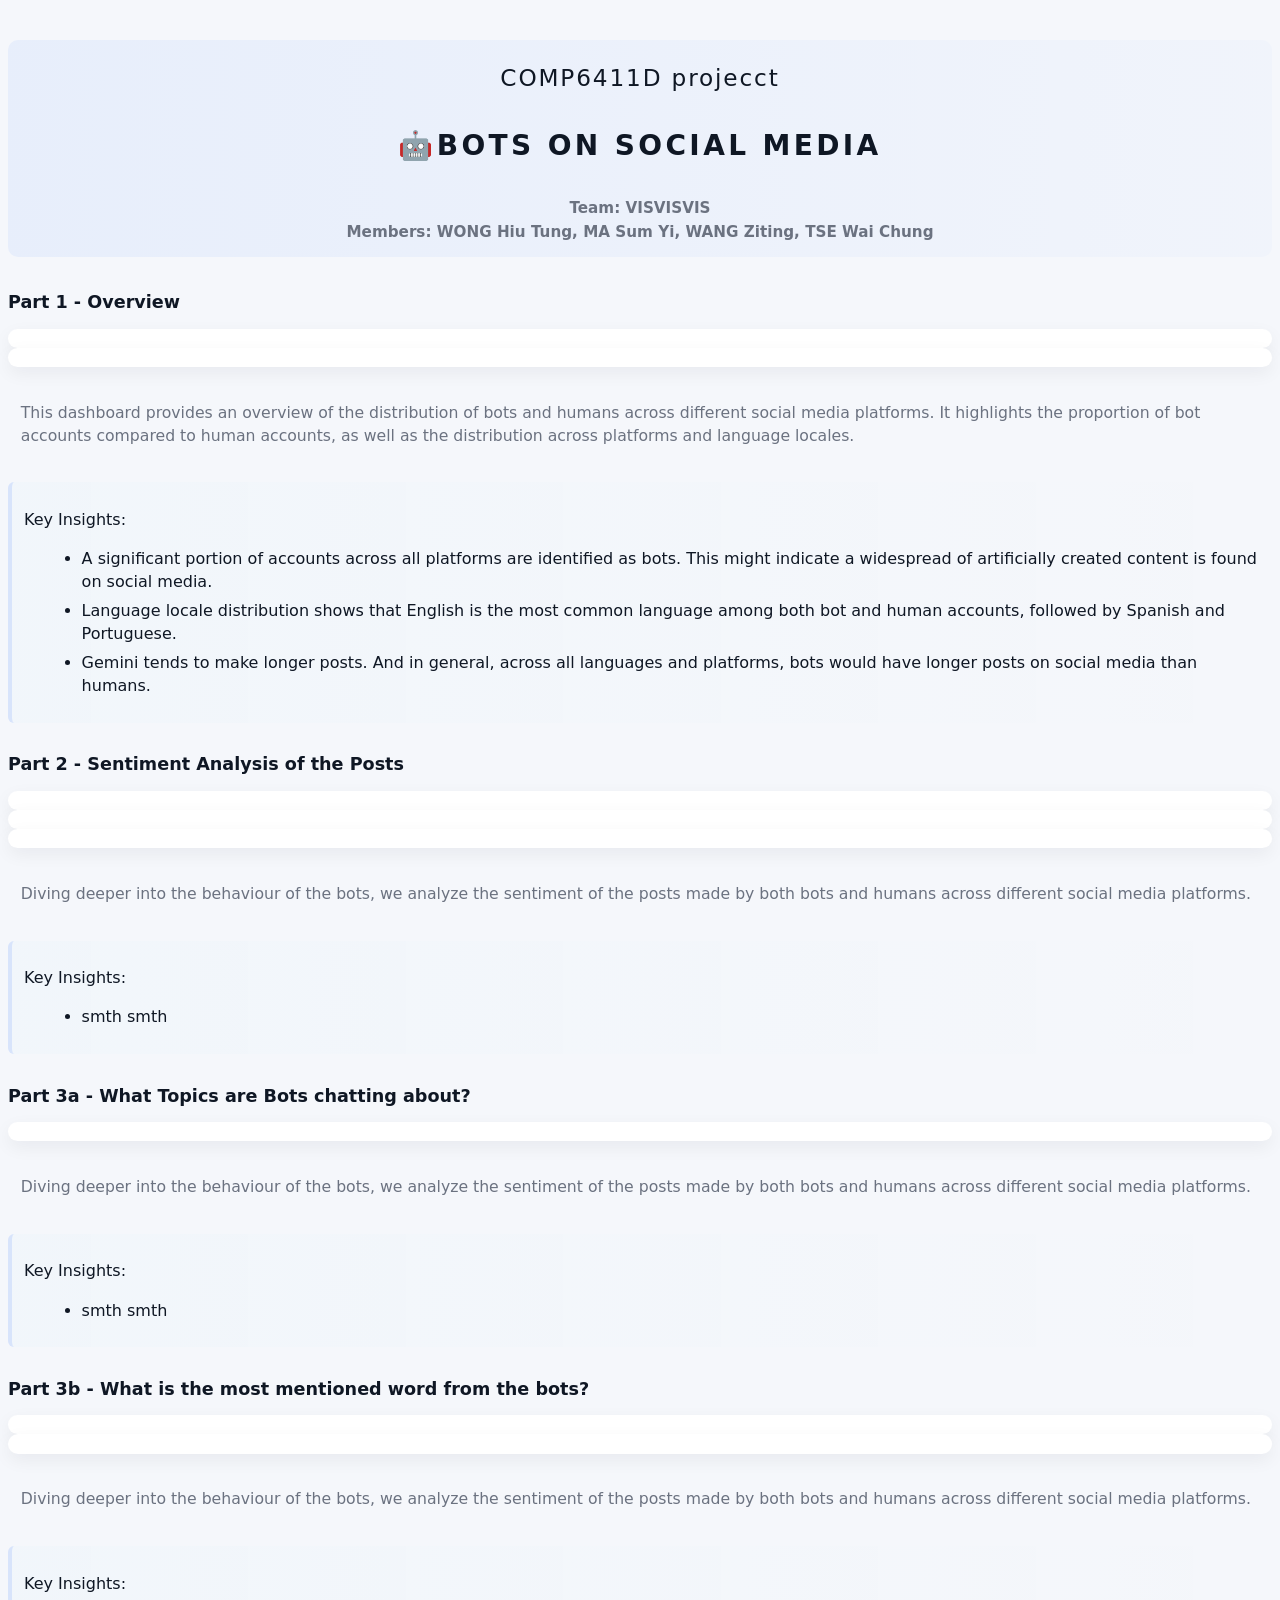
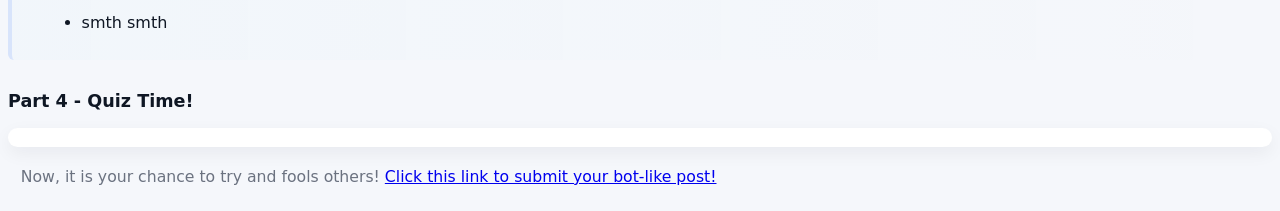
==== main.html @ 14ccc9d5 "HAHAHAHAHAHAHAHAHA" ====
<!DOCTYPE html>

<html lang="en">
  <head>
    <meta charset="UTF-8" />
    <meta name="viewport" content="width=device-width, initial-scale=1.0" />
    <title>Main Page</title>
    <link rel="stylesheet" href="styles.css" />
  </head>
  <body>
    <div class="title_box">
        <!-- title bar here, should i use tailwind?? nah, lets not. -->
        <!-- change font ANNIE!!! css format this stuff later -->
        <span class="course_name">COMP6411D projecct</span>
        <h1 class="title">🤖Bots on Social Media</h1>
        <!-- name and info here -->
        <h3>Team: VISVISVIS</h3> 
        <h3>Members: WONG Hiu Tung, MA Sum Yi, WANG Ziting, TSE Wai Chung</h3>
    </div>
    <div class="main_story">
        <div class="content_section"> 
            <!-- First part, overview -->
            <h2 class="subtitle">Part 1 - Overview</h2>
            <div class='tableauPlaceholder' id='viz1763862526043' style='position: relative'><noscript><a href='#'><img alt='Dashboard 5 ' src='https:&#47;&#47;public.tableau.com&#47;static&#47;images&#47;pr&#47;proj_p1a&#47;Dashboard5&#47;1_rss.png' style='border: none' /></a></noscript><object class='tableauViz'  style='display:none;'><param name='host_url' value='https%3A%2F%2Fpublic.tableau.com%2F' /> <param name='embed_code_version' value='3' /> <param name='site_root' value='' /><param name='name' value='proj_p1a&#47;Dashboard5' /><param name='tabs' value='no' /><param name='toolbar' value='yes' /><param name='static_image' value='https:&#47;&#47;public.tableau.com&#47;static&#47;images&#47;pr&#47;proj_p1a&#47;Dashboard5&#47;1.png' /> <param name='animate_transition' value='yes' /><param name='display_static_image' value='yes' /><param name='display_spinner' value='yes' /><param name='display_overlay' value='yes' /><param name='display_count' value='yes' /><param name='language' value='en-US' /><param name='filter' value='publish=yes' /></object></div>                <script type='text/javascript'>                    var divElement = document.getElementById('viz1763862526043');                    var vizElement = divElement.getElementsByTagName('object')[0];                    if ( divElement.offsetWidth > 800 ) { vizElement.style.width='100%';vizElement.style.height=(divElement.offsetWidth*0.75)+'px';} else if ( divElement.offsetWidth > 500 ) { vizElement.style.width='100%';vizElement.style.height=(divElement.offsetWidth*0.75)+'px';} else { vizElement.style.width='100%';vizElement.style.height='727px';}                     var scriptElement = document.createElement('script');                    scriptElement.src = 'https://public.tableau.com/javascripts/api/viz_v1.js';                    vizElement.parentNode.insertBefore(scriptElement, vizElement);                </script>
            <div class='tableauPlaceholder' id='viz1763729530360' style='position: relative'><noscript><a href='#'><img alt='Dashboard 1 ' src='https:&#47;&#47;public.tableau.com&#47;static&#47;images&#47;pr&#47;proj_test&#47;Dashboard1&#47;1_rss.png' style='border: none' /></a></noscript><object class='tableauViz'  style='display:none;'><param name='host_url' value='https%3A%2F%2Fpublic.tableau.com%2F' /> <param name='embed_code_version' value='3' /> <param name='site_root' value='' /><param name='name' value='proj_test&#47;Dashboard1' /><param name='tabs' value='no' /><param name='toolbar' value='yes' /><param name='static_image' value='https:&#47;&#47;public.tableau.com&#47;static&#47;images&#47;pr&#47;proj_test&#47;Dashboard1&#47;1.png' /> <param name='animate_transition' value='yes' /><param name='display_static_image' value='yes' /><param name='display_spinner' value='yes' /><param name='display_overlay' value='yes' /><param name='display_count' value='yes' /><param name='language' value='en-US' /><param name='filter' value='publish=yes' /><param name='filter' value='showOnboarding=true' /></object></div>                <script type='text/javascript'>                    var divElement = document.getElementById('viz1763729530360');                    var vizElement = divElement.getElementsByTagName('object')[0];                    if ( divElement.offsetWidth > 800 ) { vizElement.style.width='100%';vizElement.style.height=(divElement.offsetWidth*0.75)+'px';} else if ( divElement.offsetWidth > 500 ) { vizElement.style.width='100%';vizElement.style.height=(divElement.offsetWidth*0.75)+'px';} else { vizElement.style.width='100%';vizElement.style.height='1327px';}                     var scriptElement = document.createElement('script');                    scriptElement.src = 'https://public.tableau.com/javascripts/api/viz_v1.js';                    vizElement.parentNode.insertBefore(scriptElement, vizElement);                </script>
            <div class="caption_description">
                <p>
                    This dashboard provides an overview of the distribution of bots and humans across different social media platforms. 
                    It highlights the proportion of bot accounts compared to human accounts, as well as the distribution across platforms and language locales.
                </p>
            </div>
            <div class="insights">
                <p>
                    Key Insights:
                    <ul>
                        <li>A significant portion of accounts across all platforms are identified as bots. This might indicate a widespread of artificially created content is found on social media.</li>
                        <li>Language locale distribution shows that English is the most common language among both bot and human accounts, followed by Spanish and Portuguese.</li>
                        <li>Gemini tends to make longer posts. And in general, across all languages and platforms, bots would have longer posts on social media than humans.</li>
                    </ul>
                </p>
            </div>
        </div>

        <div class="content_section">
            <!-- Second part, embed tableau viz -->
            <h2 class="subtitle">Part 2 - Sentiment Analysis of the Posts</h2>
            <!-- inset tableau viz here by copying the embed code -->
            <div class='tableauPlaceholder' id='viz1763863114454' style='position: relative'><noscript><a href='#'><img alt='Dashboard 4 ' src='https:&#47;&#47;public.tableau.com&#47;static&#47;images&#47;pr&#47;proj_p2&#47;Dashboard4&#47;1_rss.png' style='border: none' /></a></noscript><object class='tableauViz'  style='display:none;'><param name='host_url' value='https%3A%2F%2Fpublic.tableau.com%2F' /> <param name='embed_code_version' value='3' /> <param name='site_root' value='' /><param name='name' value='proj_p2&#47;Dashboard4' /><param name='tabs' value='no' /><param name='toolbar' value='yes' /><param name='static_image' value='https:&#47;&#47;public.tableau.com&#47;static&#47;images&#47;pr&#47;proj_p2&#47;Dashboard4&#47;1.png' /> <param name='animate_transition' value='yes' /><param name='display_static_image' value='yes' /><param name='display_spinner' value='yes' /><param name='display_overlay' value='yes' /><param name='display_count' value='yes' /><param name='language' value='en-US' /><param name='filter' value='publish=yes' /></object></div>                <script type='text/javascript'>                    var divElement = document.getElementById('viz1763863114454');                    var vizElement = divElement.getElementsByTagName('object')[0];                    if ( divElement.offsetWidth > 800 ) { vizElement.style.width='100%';vizElement.style.height=(divElement.offsetWidth*0.75)+'px';} else if ( divElement.offsetWidth > 500 ) { vizElement.style.width='100%';vizElement.style.height=(divElement.offsetWidth*0.75)+'px';} else { vizElement.style.width='100%';vizElement.style.height='727px';}                     var scriptElement = document.createElement('script');                    scriptElement.src = 'https://public.tableau.com/javascripts/api/viz_v1.js';                    vizElement.parentNode.insertBefore(scriptElement, vizElement);                </script>
            <div class='tableauPlaceholder' id='viz1763863212163' style='position: relative'><noscript><a href='#'><img alt='Dashboard 6 ' src='https:&#47;&#47;public.tableau.com&#47;static&#47;images&#47;pr&#47;proj_p2a&#47;Dashboard6&#47;1_rss.png' style='border: none' /></a></noscript><object class='tableauViz'  style='display:none;'><param name='host_url' value='https%3A%2F%2Fpublic.tableau.com%2F' /> <param name='embed_code_version' value='3' /> <param name='site_root' value='' /><param name='name' value='proj_p2a&#47;Dashboard6' /><param name='tabs' value='no' /><param name='toolbar' value='yes' /><param name='static_image' value='https:&#47;&#47;public.tableau.com&#47;static&#47;images&#47;pr&#47;proj_p2a&#47;Dashboard6&#47;1.png' /> <param name='animate_transition' value='yes' /><param name='display_static_image' value='yes' /><param name='display_spinner' value='yes' /><param name='display_overlay' value='yes' /><param name='display_count' value='yes' /><param name='language' value='en-US' /><param name='filter' value='publish=yes' /></object></div>                <script type='text/javascript'>                    var divElement = document.getElementById('viz1763863212163');                    var vizElement = divElement.getElementsByTagName('object')[0];                    if ( divElement.offsetWidth > 800 ) { vizElement.style.width='100%';vizElement.style.height=(divElement.offsetWidth*0.75)+'px';} else if ( divElement.offsetWidth > 500 ) { vizElement.style.width='100%';vizElement.style.height=(divElement.offsetWidth*0.75)+'px';} else { vizElement.style.width='100%';vizElement.style.height='727px';}                     var scriptElement = document.createElement('script');                    scriptElement.src = 'https://public.tableau.com/javascripts/api/viz_v1.js';                    vizElement.parentNode.insertBefore(scriptElement, vizElement);                </script>
            <div class='tableauPlaceholder' id='viz1763824319395' style='position: relative'><noscript><a href='#'><img alt='Dashboard 1 ' src='https:&#47;&#47;public.tableau.com&#47;static&#47;images&#47;pr&#47;proj_part2b&#47;Dashboard1&#47;1_rss.png' style='border: none' /></a></noscript><object class='tableauViz'  style='display:none;'><param name='host_url' value='https%3A%2F%2Fpublic.tableau.com%2F' /> <param name='embed_code_version' value='3' /> <param name='site_root' value='' /><param name='name' value='proj_part2b&#47;Dashboard1' /><param name='tabs' value='no' /><param name='toolbar' value='yes' /><param name='static_image' value='https:&#47;&#47;public.tableau.com&#47;static&#47;images&#47;pr&#47;proj_part2b&#47;Dashboard1&#47;1.png' /> <param name='animate_transition' value='yes' /><param name='display_static_image' value='yes' /><param name='display_spinner' value='yes' /><param name='display_overlay' value='yes' /><param name='display_count' value='yes' /><param name='language' value='en-US' /><param name='filter' value='publish=yes' /></object></div>                <script type='text/javascript'>                    var divElement = document.getElementById('viz1763824319395');                    var vizElement = divElement.getElementsByTagName('object')[0];                    if ( divElement.offsetWidth > 800 ) { vizElement.style.width='100%';vizElement.style.height=(divElement.offsetWidth*0.75)+'px';} else if ( divElement.offsetWidth > 500 ) { vizElement.style.width='100%';vizElement.style.height=(divElement.offsetWidth*0.75)+'px';} else { vizElement.style.width='100%';vizElement.style.height='727px';}                     var scriptElement = document.createElement('script');                    scriptElement.src = 'https://public.tableau.com/javascripts/api/viz_v1.js';                    vizElement.parentNode.insertBefore(scriptElement, vizElement);                </script>
            <div class="caption_description">
                <p>
                    Diving deeper into the behaviour of the bots, we analyze the sentiment of the posts made by both bots and humans across different social media platforms.
                </p>
            </div>
            <div class="insights">
                <p>
                    Key Insights:
                    <ul>
                        <li>smth smth</li>
                    </ul>
                </p>
            </div>
        </div>

        <div class="content_section">
            <!-- Second part, embed tableau viz -->
            <h2 class="subtitle">Part 3a - What Topics are Bots chatting about?</h2>
            <!-- inset tableau viz here by copying the embed code -->
            <div class='tableauPlaceholder' id='viz1763823545609' style='position: relative'><noscript><a href='#'><img alt='use topic as filter ' src='https:&#47;&#47;public.tableau.com&#47;static&#47;images&#47;pr&#47;proj_p3a&#47;usetopicasfilter&#47;1_rss.png' style='border: none' /></a></noscript><object class='tableauViz'  style='display:none;'><param name='host_url' value='https%3A%2F%2Fpublic.tableau.com%2F' /> <param name='embed_code_version' value='3' /> <param name='site_root' value='' /><param name='name' value='proj_p3a&#47;usetopicasfilter' /><param name='tabs' value='no' /><param name='toolbar' value='yes' /><param name='static_image' value='https:&#47;&#47;public.tableau.com&#47;static&#47;images&#47;pr&#47;proj_p3a&#47;usetopicasfilter&#47;1.png' /> <param name='animate_transition' value='yes' /><param name='display_static_image' value='yes' /><param name='display_spinner' value='yes' /><param name='display_overlay' value='yes' /><param name='display_count' value='yes' /><param name='language' value='en-US' /><param name='filter' value='publish=yes' /></object></div>                <script type='text/javascript'>                    var divElement = document.getElementById('viz1763823545609');                    var vizElement = divElement.getElementsByTagName('object')[0];                    if ( divElement.offsetWidth > 800 ) { vizElement.style.width='100%';vizElement.style.height=(divElement.offsetWidth*0.75)+'px';} else if ( divElement.offsetWidth > 500 ) { vizElement.style.width='100%';vizElement.style.height=(divElement.offsetWidth*0.75)+'px';} else { vizElement.style.width='100%';vizElement.style.height='1427px';}                     var scriptElement = document.createElement('script');                    scriptElement.src = 'https://public.tableau.com/javascripts/api/viz_v1.js';                    vizElement.parentNode.insertBefore(scriptElement, vizElement);                </script>

            <div class="caption_description">
                <p>
                    Diving deeper into the behaviour of the bots, we analyze the sentiment of the posts made by both bots and humans across different social media platforms.
                </p>
            </div>
            <div class="insights">
                <p>
                    Key Insights:
                    <ul>
                        <li>smth smth</li>
                    </ul>
                </p>
            </div>
        </div>

        <div class="content_section">
            <!-- Second part, embed tableau viz -->
            <h2 class="subtitle">Part 3b - What is the most mentioned word from the bots?</h2>
            <!-- inset tableau viz here by copying the embed code -->
            <div class='tableauPlaceholder' id='viz1763828717096' style='position: relative'><noscript><a href='#'><img alt='Dashboard 1 ' src='https:&#47;&#47;public.tableau.com&#47;static&#47;images&#47;pr&#47;proj_3b1&#47;Dashboard1&#47;1_rss.png' style='border: none' /></a></noscript><object class='tableauViz'  style='display:none;'><param name='host_url' value='https%3A%2F%2Fpublic.tableau.com%2F' /> <param name='embed_code_version' value='3' /> <param name='site_root' value='' /><param name='name' value='proj_3b1&#47;Dashboard1' /><param name='tabs' value='no' /><param name='toolbar' value='yes' /><param name='static_image' value='https:&#47;&#47;public.tableau.com&#47;static&#47;images&#47;pr&#47;proj_3b1&#47;Dashboard1&#47;1.png' /> <param name='animate_transition' value='yes' /><param name='display_static_image' value='yes' /><param name='display_spinner' value='yes' /><param name='display_overlay' value='yes' /><param name='display_count' value='yes' /><param name='language' value='en-US' /><param name='filter' value='publish=yes' /></object></div>                <script type='text/javascript'>                    var divElement = document.getElementById('viz1763828717096');                    var vizElement = divElement.getElementsByTagName('object')[0];                    if ( divElement.offsetWidth > 800 ) { vizElement.style.width='100%';vizElement.style.height=(divElement.offsetWidth*0.75)+'px';} else if ( divElement.offsetWidth > 500 ) { vizElement.style.width='100%';vizElement.style.height=(divElement.offsetWidth*0.75)+'px';} else { vizElement.style.width='100%';vizElement.style.height='777px';}                     var scriptElement = document.createElement('script');                    scriptElement.src = 'https://public.tableau.com/javascripts/api/viz_v1.js';                    vizElement.parentNode.insertBefore(scriptElement, vizElement);                </script>
            <div class='tableauPlaceholder' id='viz1763825206918' style='position: relative'><noscript><a href='#'><img alt='Dashboard 1 ' src='https:&#47;&#47;public.tableau.com&#47;static&#47;images&#47;pr&#47;proj_p3b2&#47;Dashboard1&#47;1_rss.png' style='border: none' /></a></noscript><object class='tableauViz'  style='display:none;'><param name='host_url' value='https%3A%2F%2Fpublic.tableau.com%2F' /> <param name='embed_code_version' value='3' /> <param name='site_root' value='' /><param name='name' value='proj_p3b2&#47;Dashboard1' /><param name='tabs' value='no' /><param name='toolbar' value='yes' /><param name='static_image' value='https:&#47;&#47;public.tableau.com&#47;static&#47;images&#47;pr&#47;proj_p3b2&#47;Dashboard1&#47;1.png' /> <param name='animate_transition' value='yes' /><param name='display_static_image' value='yes' /><param name='display_spinner' value='yes' /><param name='display_overlay' value='yes' /><param name='display_count' value='yes' /><param name='language' value='en-US' /><param name='filter' value='publish=yes' /></object></div>                <script type='text/javascript'>                    var divElement = document.getElementById('viz1763825206918');                    var vizElement = divElement.getElementsByTagName('object')[0];                    if ( divElement.offsetWidth > 800 ) { vizElement.style.width='100%';vizElement.style.height=(divElement.offsetWidth*0.75)+'px';} else if ( divElement.offsetWidth > 500 ) { vizElement.style.width='100%';vizElement.style.height=(divElement.offsetWidth*0.75)+'px';} else { vizElement.style.width='100%';vizElement.style.height='727px';}                     var scriptElement = document.createElement('script');                    scriptElement.src = 'https://public.tableau.com/javascripts/api/viz_v1.js';                    vizElement.parentNode.insertBefore(scriptElement, vizElement);                </script>
            <div class="caption_description">
                <p>
                    Diving deeper into the behaviour of the bots, we analyze the sentiment of the posts made by both bots and humans across different social media platforms.
                </p>
            </div>
            <div class="insights">
                <p>
                    Key Insights:
                    <ul>
                        <li>smth smth</li>
                    </ul>
                </p>
            </div>
        </div>

        <div class="content_section">
            <!-- interactive quiz component >> directly use html to make? or also make it a tableau thing??
            make it a tableau thing la uniformity lmao -->
            <h2 class="subtitle">Part 4 - Quiz Time!</h2>
            <div class='tableauPlaceholder' id='viz1763868080529' style='position: relative'><noscript><a href='#'><img alt='quiz_homepage ' src='https:&#47;&#47;public.tableau.com&#47;static&#47;images&#47;pr&#47;proj_quiz&#47;quiz_homepage&#47;1_rss.png' style='border: none' /></a></noscript><object class='tableauViz'  style='display:none;'><param name='host_url' value='https%3A%2F%2Fpublic.tableau.com%2F' /> <param name='embed_code_version' value='3' /> <param name='site_root' value='' /><param name='name' value='proj_quiz&#47;quiz_homepage' /><param name='tabs' value='no' /><param name='toolbar' value='yes' /><param name='static_image' value='https:&#47;&#47;public.tableau.com&#47;static&#47;images&#47;pr&#47;proj_quiz&#47;quiz_homepage&#47;1.png' /> <param name='animate_transition' value='yes' /><param name='display_static_image' value='yes' /><param name='display_spinner' value='yes' /><param name='display_overlay' value='yes' /><param name='display_count' value='yes' /><param name='language' value='en-US' /><param name='filter' value='publish=yes' /></object></div>                <script type='text/javascript'>                    var divElement = document.getElementById('viz1763868080529');                    var vizElement = divElement.getElementsByTagName('object')[0];                    if ( divElement.offsetWidth > 800 ) { vizElement.style.width='100%';vizElement.style.height=(divElement.offsetWidth*0.75)+'px';} else if ( divElement.offsetWidth > 500 ) { vizElement.style.width='100%';vizElement.style.height=(divElement.offsetWidth*0.75)+'px';} else { vizElement.style.width='100%';vizElement.style.height='727px';}                     var scriptElement = document.createElement('script');                    scriptElement.src = 'https://public.tableau.com/javascripts/api/viz_v1.js';                    vizElement.parentNode.insertBefore(scriptElement, vizElement);                </script>
            <div class="caption_description">
                Now, it is your chance to try and fools others! <a href="https://docs.google.com/forms/d/e/1FAIpQLSfJDCVSQsOxaKRJEeLMMhf2tl4_WqEwyNUHEomMCMWPl76PNA/viewform?usp=dialog">Click this link to submit your bot-like post!</a>
            </div>
        </div>
    </div>
    </body>
</html>
---- styles.css ----
:root{
  --bg: #f5f7fb;
  --card: #ffffff;
  --accent: #8CE4FF;
  --muted: #6b7280;
  --text: #0f1724;
  --viz-width: 900px; /* default fixed width for Tableau visualizations */
  --page-gutter: 0.5rem; /* horizontal page padding (smaller side margins) */
  --max-w: 1100px;
}

*{box-sizing:border-box}
html,body{height:100%}
body{
  margin:0;
  padding:2rem var(--page-gutter);
  font-family: Inter, ui-sans-serif, system-ui, -apple-system, "Segoe UI", Roboto, "Helvetica Neue", Arial;
  background:var(--bg);
  color:var(--text);
  -webkit-font-smoothing:antialiased;
  -moz-osx-font-smoothing:grayscale;
  line-height:1.45;
}

/* Page title */
h1{
  margin:0 auto 1rem auto;
  max-width:var(--max-w);
  font-size:1.6rem;
  letter-spacing:0.06em;
  text-align:center;
  color:var(--text);
}

/* Title class (applies to the page title when present) */
.title_box{
  margin-bottom:1rem;
  background:linear-gradient(90deg, rgba(11,95,255,0.06), rgba(11,95,255,0.02));
  padding:0.75rem 1rem;
  border-radius:10px;
}

.title{
  text-transform:uppercase;
  font-weight:700;
  letter-spacing:0.12em;
  font-size:1.75rem;
  padding:0.85rem 1.1rem;
}

/* Course name style (used for course/module headings) */
.course_name{
  display:block;
  margin:0 auto 0.6rem auto;
  max-width:var(--max-w);
  font-size:1.45rem;
  color:var(--text);
  text-align:center;
  letter-spacing:0.08em;
  padding:0.55rem 0.9rem;
}

/* Subtitles and section headings */
.subtitle{
  display:block;
  font-size:1.1rem;
  margin:0.25rem 0 0.8rem 0;
  color:var(--text);
  text-align:left;
  font-weight:600;
}

/* Content section wrapper */
.content_section{
  background:transparent;
  /* Make section full-bleed (span the device viewport width).
     Body uses `--page-gutter` horizontal padding; to make this element span the
     full device width we expand its width by the two gutters and shift it left.
     Using box-sizing and calc keeps layout stable and prevents scrollbars. */
  max-width:none;
  width:calc(100% + (var(--page-gutter) * 2));
  margin-left:calc(-1 * var(--page-gutter));
  margin-right:calc(-1 * var(--page-gutter));
  padding:0.8rem var(--page-gutter);
  border-radius:0;
  box-sizing:border-box;
}

/* Short descriptions that sit under visualizations */
.caption_description{
  /* background:rgba(255,255,255,0.65); */
  padding:0.6rem 0.8rem;
  border-radius:8px;
  color:var(--muted);
  font-size:0.98rem;
  margin-top:0.6rem;
  /* box-shadow:0 4px 14px rgba(15,23,36,0.03); */
}

/* Insights block emphasises key takeaways */
.insights{
  margin-top:0.6rem;
  padding:0.6rem 0.75rem;
  border-left:4px solid rgba(11,95,255,0.12);
  background:linear-gradient(90deg, rgba(140,228,255,0.03), transparent);
  border-radius:6px;
  color:var(--text);
}

.insights ul{margin:0.4rem 0 0.2rem 1.1rem}
.insights li{margin:0.35rem 0}

/* Smaller supporting headings / member list */
h3{
  margin:0.15rem 0;
  font-size:0.95rem;
  color:var(--muted);
  text-align:center;
  font-weight:600;
}

/* Make main DIV blocks centered and constrained */
body > div{
  max-width:1500px;
  margin:0.5rem auto;
  width:100%;
}

/* Tableau embed container styling */
.tableauPlaceholder{
  background:var(--card);
  border-radius:12px;
  padding:0.6rem;
  box-shadow:0 6px 18px rgba(15,23,36,0.06);
  transition:transform .16s ease, box-shadow .16s ease;
  overflow:hidden;
}
.tableauPlaceholder:hover{
  transform:translateY(-4px);
  box-shadow:0 10px 30px rgba(15,23,36,0.09);
}

.tableauPlaceholder{
  background:var(--card);
  border-radius:12px;
  padding:0.6rem;
  box-shadow:0 6px 18px rgba(15,23,36,0.06);
  transition:transform .16s ease, box-shadow .16s ease;
  overflow:hidden;
  /* fixed, uniform width for all viz containers; scales down to viewport width */
  max-width:100%;
  margin-left:auto;
  margin-right:auto;
  display:flex;
  justify-content:center;
  align-items:center;
}

.tableauPlaceholder img,
.tableauPlaceholder object,
.tableauViz{
  /* child viz should fill the container width and derive height from an aspect ratio
     The `!important` flags override the inline sizing applied by the Tableau embed script. */
  width:100% !important;
  max-width:100% !important;
  aspect-ratio: 4 / 3 !important;
  height:auto !important;
  display:block;
  border-radius:8px;
}

/* Small helper utilities */
.muted{color:var(--muted);font-size:0.95rem}
.center{text-align:center}

/* Responsive adjustments */
@media (max-width:640px){
  body{padding:0.5rem}
  h1{font-size:1.25rem;padding:0.6rem}
  .Title{font-size:1.25rem;padding:0.6rem}
  .course_name{font-size:1.05rem;padding:0.45rem}
  .tableauPlaceholder{padding:0.4rem}
}

/* Accessible focus styles for any interactive controls you may add */
:focus{outline:none}
a:focus, button:focus, input:focus, select:focus, textarea:focus{
  box-shadow:0 0 0 3px rgba(11,95,255,0.12);
  border-radius:6px;
}

/* Utility: subtle page footer spacing */
.page-footer{margin-top:1.5rem;color:var(--muted);font-size:0.9rem;text-align:center}

/* You can tweak the color theme quickly using the variables at the top */
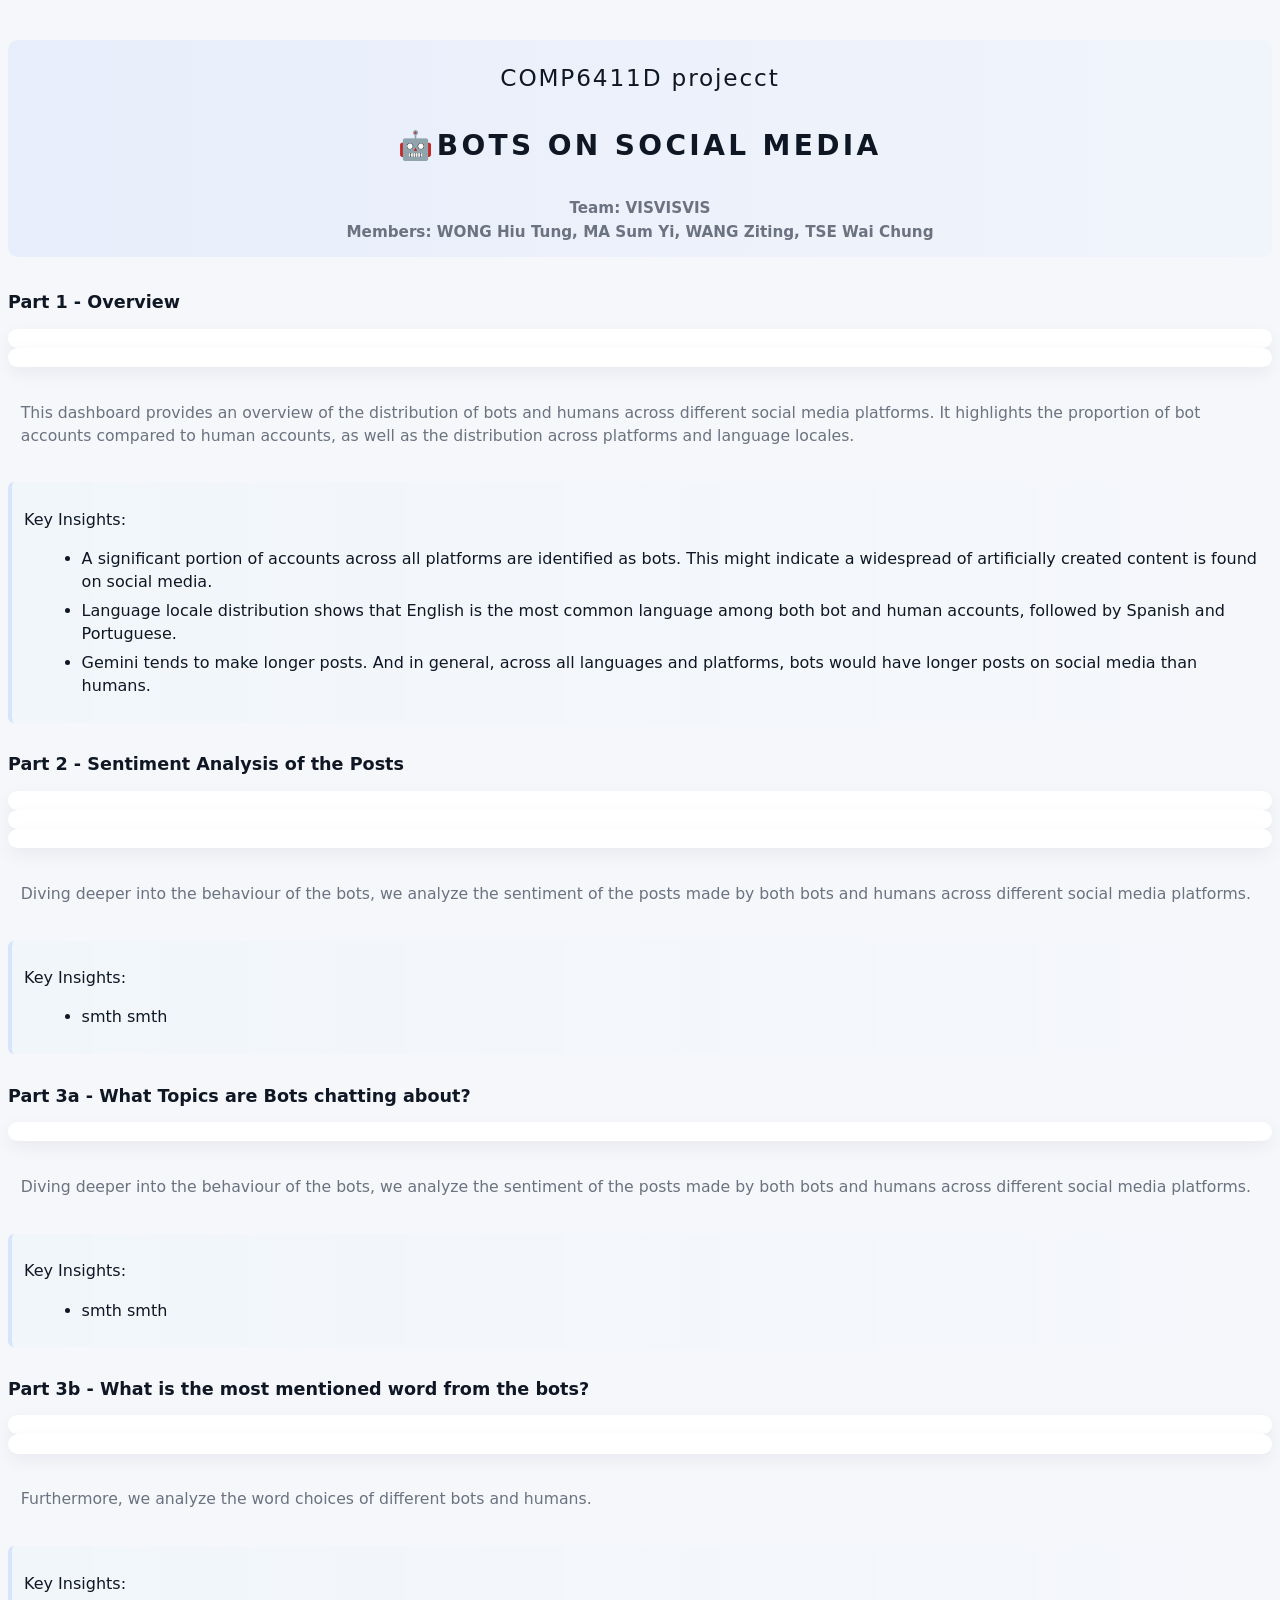
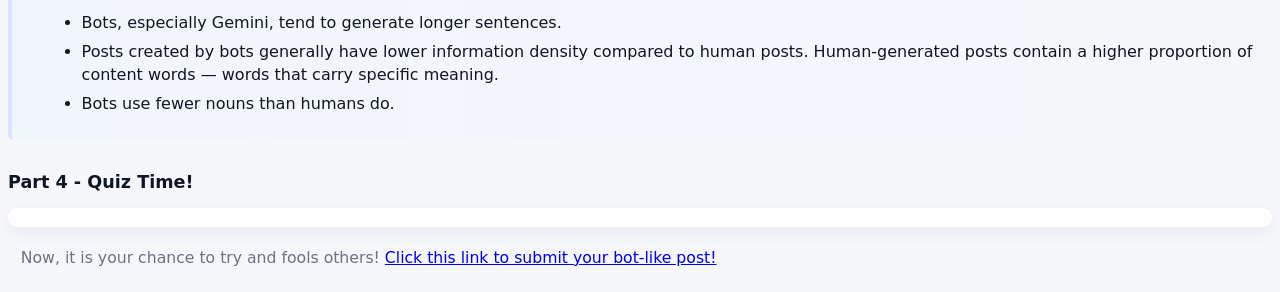
==== commit c3c44316: "Part 3b Insights + layout update - Added insights for part 3b - Updated part 3b book1 layout - Updat" ====
--- a/main.html
+++ b/main.html
@@ -92,14 +92,16 @@
             <div class='tableauPlaceholder' id='viz1763825206918' style='position: relative'><noscript><a href='#'><img alt='Dashboard 1 ' src='https:&#47;&#47;public.tableau.com&#47;static&#47;images&#47;pr&#47;proj_p3b2&#47;Dashboard1&#47;1_rss.png' style='border: none' /></a></noscript><object class='tableauViz'  style='display:none;'><param name='host_url' value='https%3A%2F%2Fpublic.tableau.com%2F' /> <param name='embed_code_version' value='3' /> <param name='site_root' value='' /><param name='name' value='proj_p3b2&#47;Dashboard1' /><param name='tabs' value='no' /><param name='toolbar' value='yes' /><param name='static_image' value='https:&#47;&#47;public.tableau.com&#47;static&#47;images&#47;pr&#47;proj_p3b2&#47;Dashboard1&#47;1.png' /> <param name='animate_transition' value='yes' /><param name='display_static_image' value='yes' /><param name='display_spinner' value='yes' /><param name='display_overlay' value='yes' /><param name='display_count' value='yes' /><param name='language' value='en-US' /><param name='filter' value='publish=yes' /></object></div>                <script type='text/javascript'>                    var divElement = document.getElementById('viz1763825206918');                    var vizElement = divElement.getElementsByTagName('object')[0];                    if ( divElement.offsetWidth > 800 ) { vizElement.style.width='100%';vizElement.style.height=(divElement.offsetWidth*0.75)+'px';} else if ( divElement.offsetWidth > 500 ) { vizElement.style.width='100%';vizElement.style.height=(divElement.offsetWidth*0.75)+'px';} else { vizElement.style.width='100%';vizElement.style.height='727px';}                     var scriptElement = document.createElement('script');                    scriptElement.src = 'https://public.tableau.com/javascripts/api/viz_v1.js';                    vizElement.parentNode.insertBefore(scriptElement, vizElement);                </script>
             <div class="caption_description">
                 <p>
-                    Diving deeper into the behaviour of the bots, we analyze the sentiment of the posts made by both bots and humans across different social media platforms.
+                    Furthermore, we analyze the word choices of different bots and humans.
                 </p>
             </div>
             <div class="insights">
                 <p>
                     Key Insights:
                     <ul>
-                        <li>smth smth</li>
+                        <li>Bots, especially Gemini, tend to generate longer sentences. </li>
+                        <li>Posts created by bots generally have lower information density compared to human posts. Human-generated posts contain a higher proportion of content words — words that carry specific meaning. </li>
+                        <li>Bots use fewer nouns than humans do. </li>
                     </ul>
                 </p>
             </div>
@@ -111,7 +113,7 @@
             <h2 class="subtitle">Part 4 - Quiz Time!</h2>
             <div class='tableauPlaceholder' id='viz1763868080529' style='position: relative'><noscript><a href='#'><img alt='quiz_homepage ' src='https:&#47;&#47;public.tableau.com&#47;static&#47;images&#47;pr&#47;proj_quiz&#47;quiz_homepage&#47;1_rss.png' style='border: none' /></a></noscript><object class='tableauViz'  style='display:none;'><param name='host_url' value='https%3A%2F%2Fpublic.tableau.com%2F' /> <param name='embed_code_version' value='3' /> <param name='site_root' value='' /><param name='name' value='proj_quiz&#47;quiz_homepage' /><param name='tabs' value='no' /><param name='toolbar' value='yes' /><param name='static_image' value='https:&#47;&#47;public.tableau.com&#47;static&#47;images&#47;pr&#47;proj_quiz&#47;quiz_homepage&#47;1.png' /> <param name='animate_transition' value='yes' /><param name='display_static_image' value='yes' /><param name='display_spinner' value='yes' /><param name='display_overlay' value='yes' /><param name='display_count' value='yes' /><param name='language' value='en-US' /><param name='filter' value='publish=yes' /></object></div>                <script type='text/javascript'>                    var divElement = document.getElementById('viz1763868080529');                    var vizElement = divElement.getElementsByTagName('object')[0];                    if ( divElement.offsetWidth > 800 ) { vizElement.style.width='100%';vizElement.style.height=(divElement.offsetWidth*0.75)+'px';} else if ( divElement.offsetWidth > 500 ) { vizElement.style.width='100%';vizElement.style.height=(divElement.offsetWidth*0.75)+'px';} else { vizElement.style.width='100%';vizElement.style.height='727px';}                     var scriptElement = document.createElement('script');                    scriptElement.src = 'https://public.tableau.com/javascripts/api/viz_v1.js';                    vizElement.parentNode.insertBefore(scriptElement, vizElement);                </script>
             <div class="caption_description">
-                Now, it is your chance to try and fools others! <a href="https://docs.google.com/forms/d/e/1FAIpQLSfJDCVSQsOxaKRJEeLMMhf2tl4_WqEwyNUHEomMCMWPl76PNA/viewform?usp=dialog">Click this link to submit your bot-like post!</a>
+                Now, it is your chance to try and fools others! <a href="https://docs.google.com/forms/d/e/1FAIpQLSfJDCVSQsOxaKRJEeLMMhf2tl4_WqEwyNUHEomMCMWPl76PNA/viewform?usp=dialog" target="_blank">Click this link to submit your bot-like post!</a>
             </div>
         </div>
     </div>
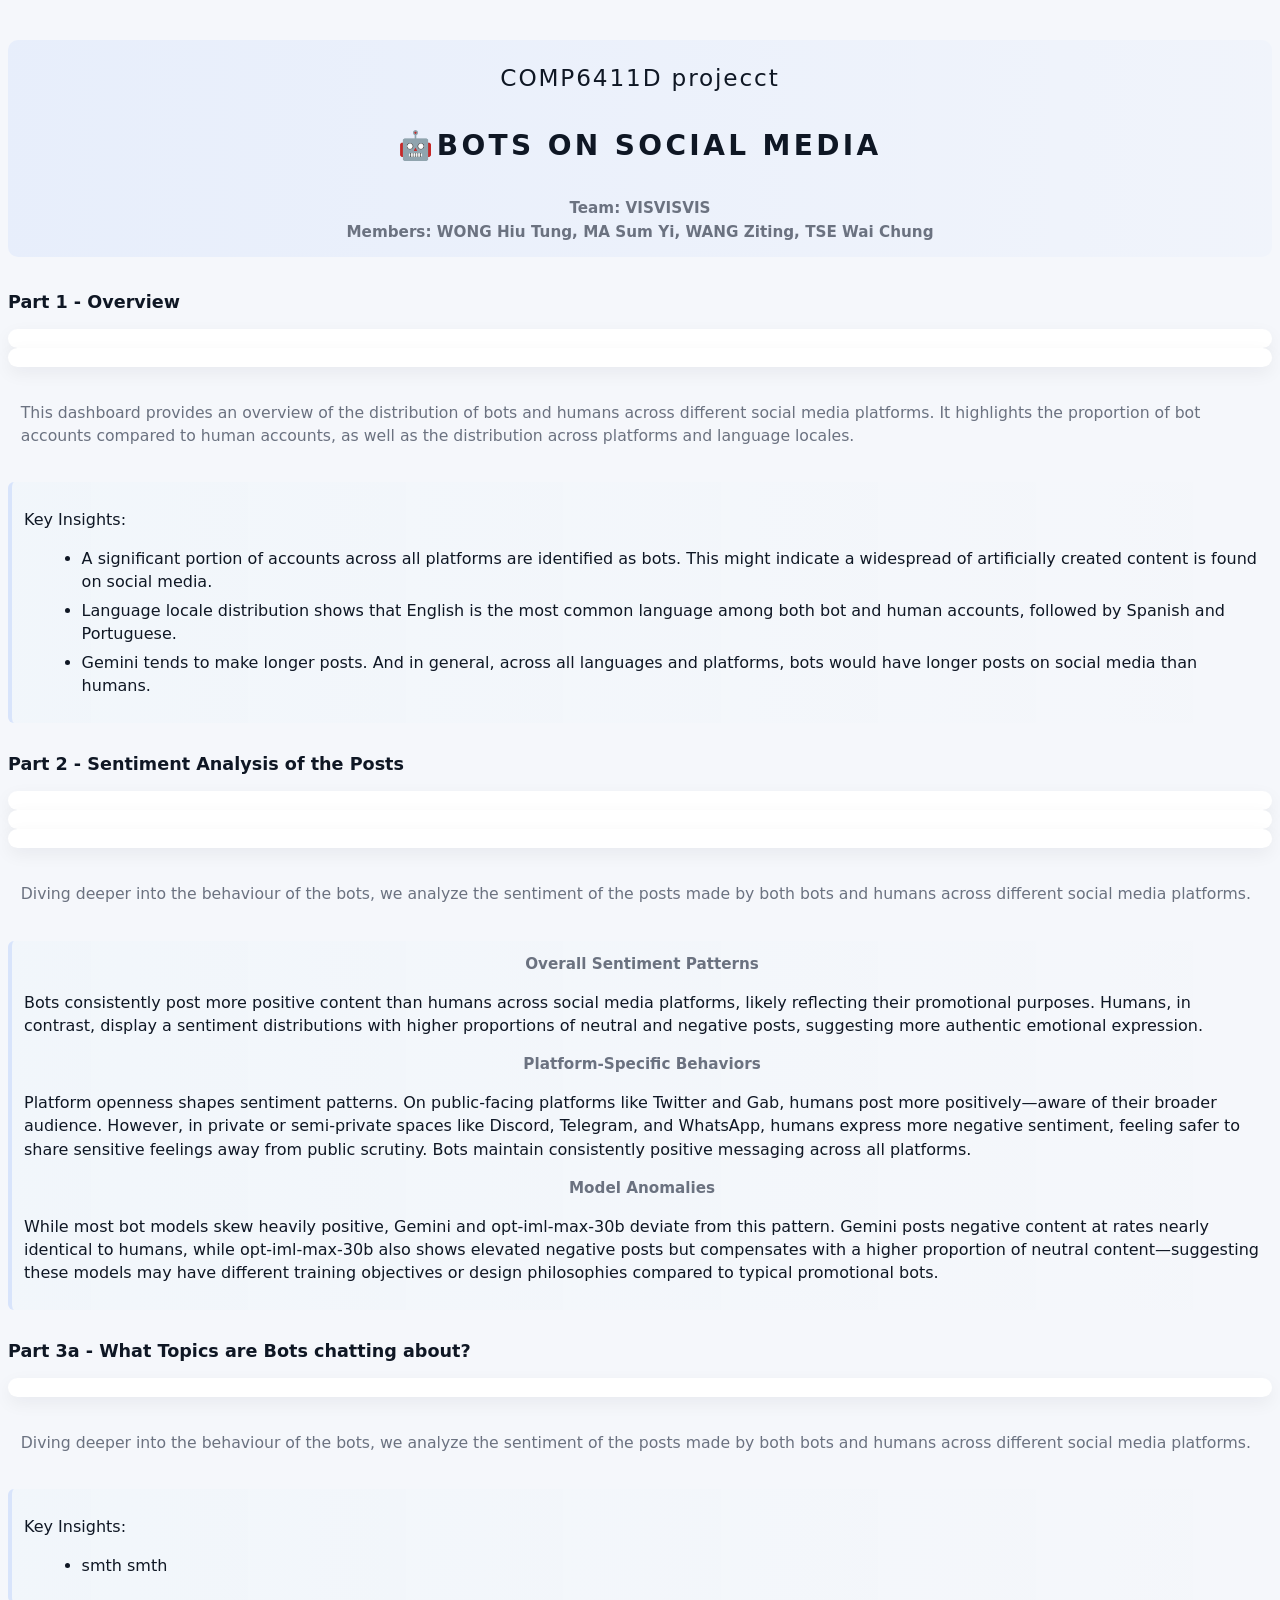
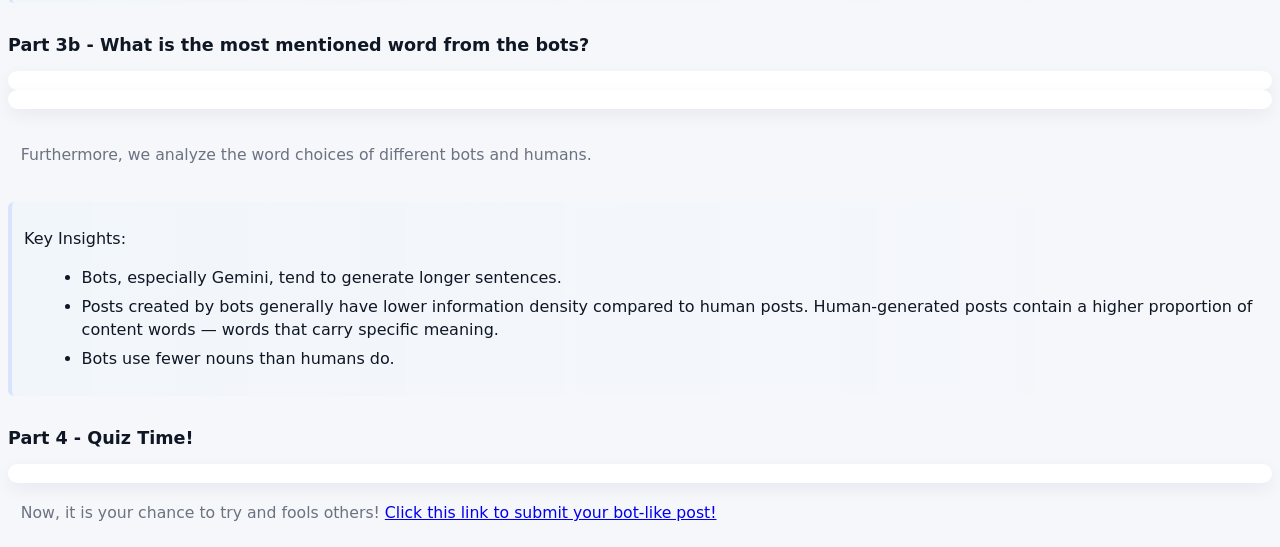
==== commit 1775563c: "updated insights in section 2" ====
--- a/main.html
+++ b/main.html
@@ -54,11 +54,19 @@
                 </p>
             </div>
             <div class="insights">
+                <h3>Overall Sentiment Patterns</h3>
                 <p>
-                    Key Insights:
-                    <ul>
-                        <li>smth smth</li>
-                    </ul>
+                    Bots consistently post more positive content than humans across social media platforms, likely reflecting their promotional purposes. Humans, in contrast, display a sentiment distributions with higher proportions of neutral and negative posts, suggesting more authentic emotional expression.
+                </p>
+                
+                <h3>Platform-Specific Behaviors</h3>
+                <p>
+                    Platform openness shapes sentiment patterns. On public-facing platforms like Twitter and Gab, humans post more positively—aware of their broader audience. However, in private or semi-private spaces like Discord, Telegram, and WhatsApp, humans express more negative sentiment, feeling safer to share sensitive feelings away from public scrutiny. Bots maintain consistently positive messaging across all platforms.
+                </p>
+                
+                <h3>Model Anomalies</h3>
+                <p>
+                    While most bot models skew heavily positive, Gemini and opt-iml-max-30b deviate from this pattern. Gemini posts negative content at rates nearly identical to humans, while opt-iml-max-30b also shows elevated negative posts but compensates with a higher proportion of neutral content—suggesting these models may have different training objectives or design philosophies compared to typical promotional bots.
                 </p>
             </div>
         </div>
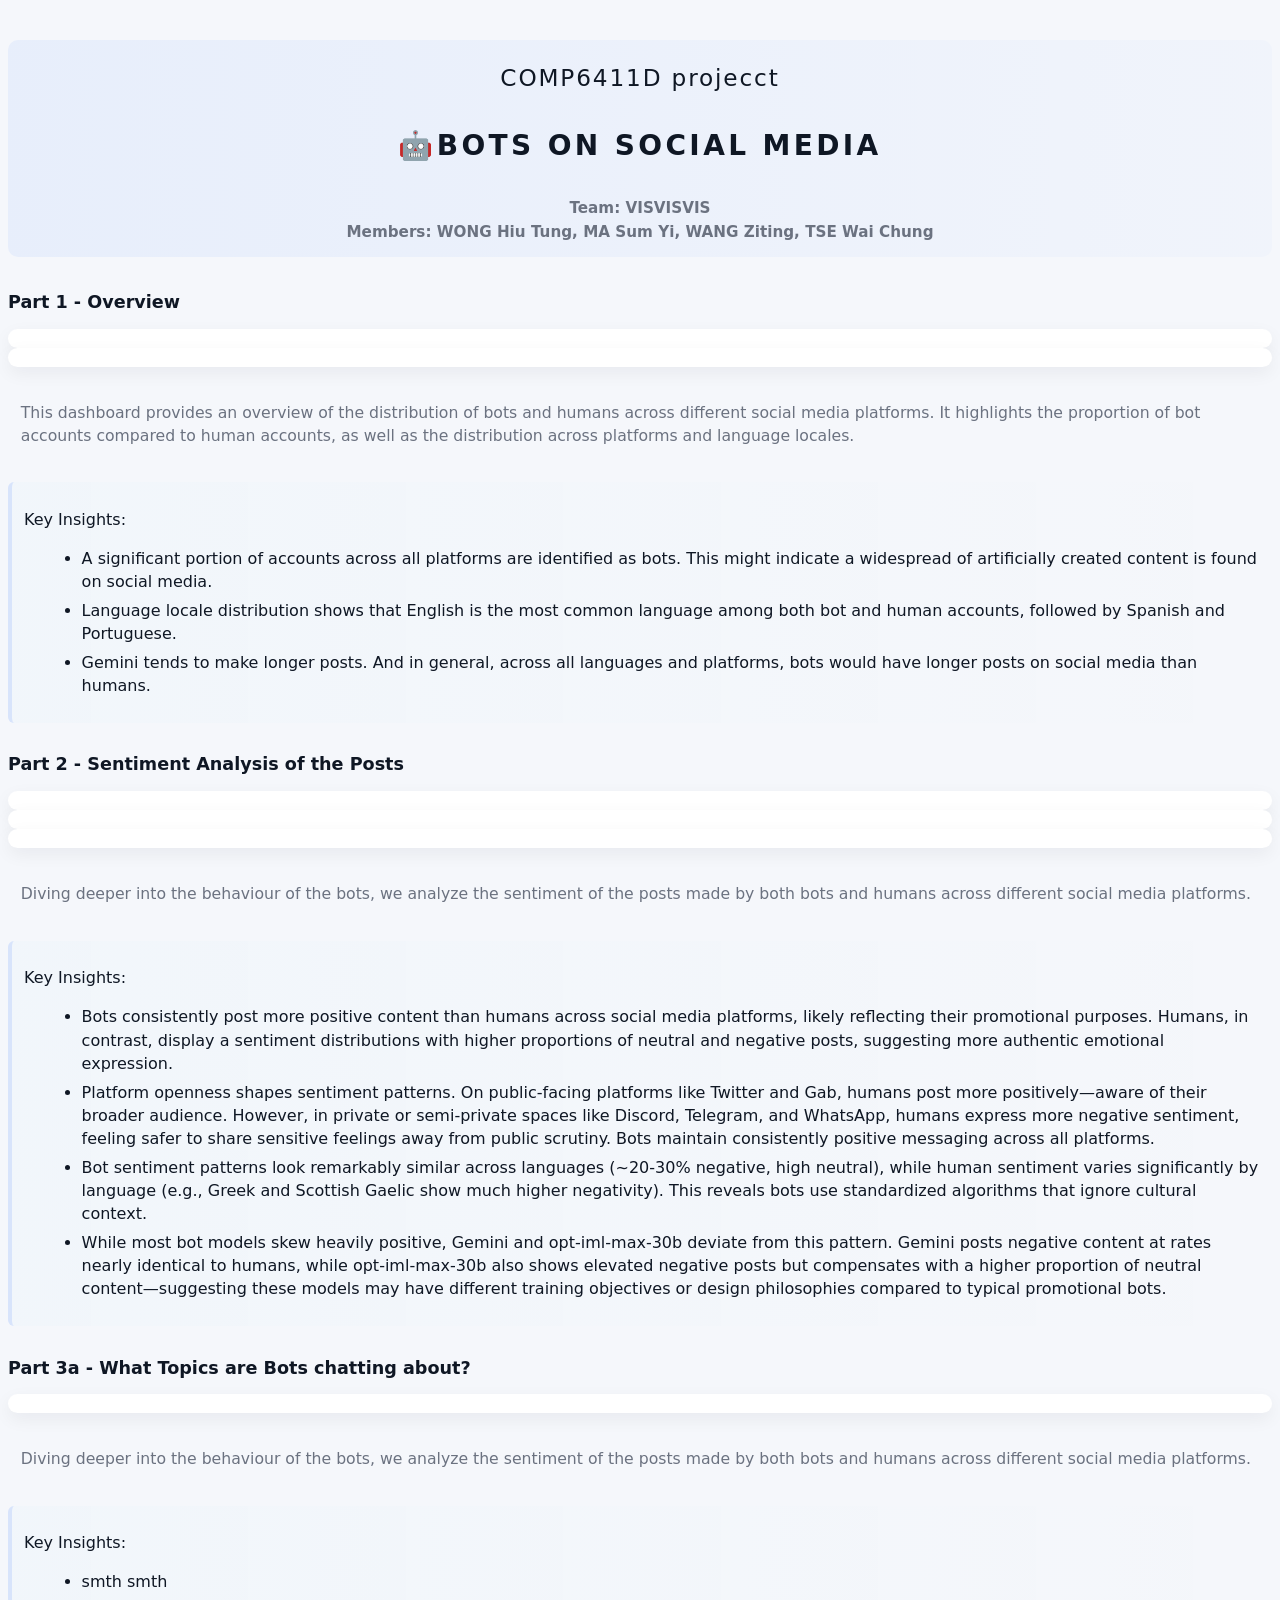
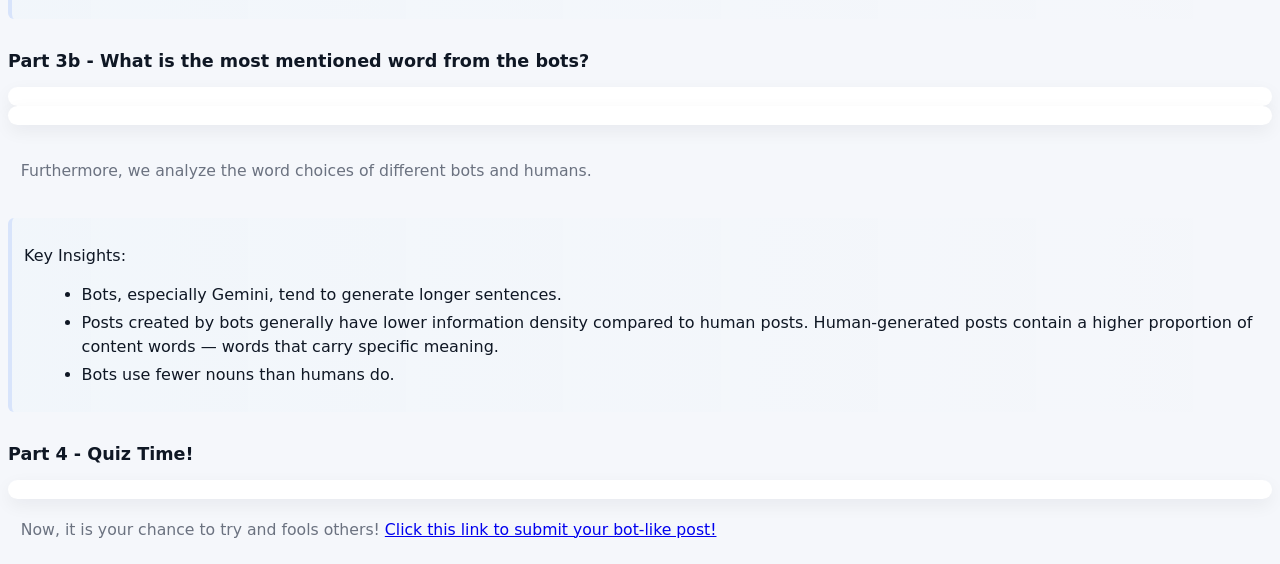
==== commit b0695e4a: "updated on insights in section2" ====
--- a/main.html
+++ b/main.html
@@ -54,20 +54,21 @@
                 </p>
             </div>
             <div class="insights">
-                <h3>Overall Sentiment Patterns</h3>
+                
                 <p>
-                    Bots consistently post more positive content than humans across social media platforms, likely reflecting their promotional purposes. Humans, in contrast, display a sentiment distributions with higher proportions of neutral and negative posts, suggesting more authentic emotional expression.
+                    Key Insights:
+                    <ul>
+                        <li>Bots consistently post more positive content than humans across social media platforms, likely reflecting their promotional purposes. Humans, in contrast, display a sentiment distributions with higher proportions of neutral and negative posts, suggesting more authentic emotional expression.</li>
+                        <li>
+                            Platform openness shapes sentiment patterns. On public-facing platforms like Twitter and Gab, humans post more positively—aware of their broader audience. However, in private or semi-private spaces like Discord, Telegram, and WhatsApp, humans express more negative sentiment, feeling safer to share sensitive feelings away from public scrutiny. Bots maintain consistently positive messaging across all platforms.
+                        </li>
+                        <li>Bot sentiment patterns look remarkably similar across languages (~20-30% negative, high neutral), while human sentiment varies significantly by language (e.g., Greek and Scottish Gaelic show much higher negativity). This reveals bots use standardized algorithms that ignore cultural context.</li>
+                        <li>While most bot models skew heavily positive, Gemini and opt-iml-max-30b deviate from this pattern. Gemini posts negative content at rates nearly identical to humans, while opt-iml-max-30b also shows elevated negative posts but compensates with a higher proportion of neutral content—suggesting these models may have different training objectives or design philosophies compared to typical promotional bots.</li>
+                        
+                    </ul>
+                    
                 </p>
-                
-                <h3>Platform-Specific Behaviors</h3>
-                <p>
-                    Platform openness shapes sentiment patterns. On public-facing platforms like Twitter and Gab, humans post more positively—aware of their broader audience. However, in private or semi-private spaces like Discord, Telegram, and WhatsApp, humans express more negative sentiment, feeling safer to share sensitive feelings away from public scrutiny. Bots maintain consistently positive messaging across all platforms.
-                </p>
-                
-                <h3>Model Anomalies</h3>
-                <p>
-                    While most bot models skew heavily positive, Gemini and opt-iml-max-30b deviate from this pattern. Gemini posts negative content at rates nearly identical to humans, while opt-iml-max-30b also shows elevated negative posts but compensates with a higher proportion of neutral content—suggesting these models may have different training objectives or design philosophies compared to typical promotional bots.
-                </p>
+            
             </div>
         </div>
 
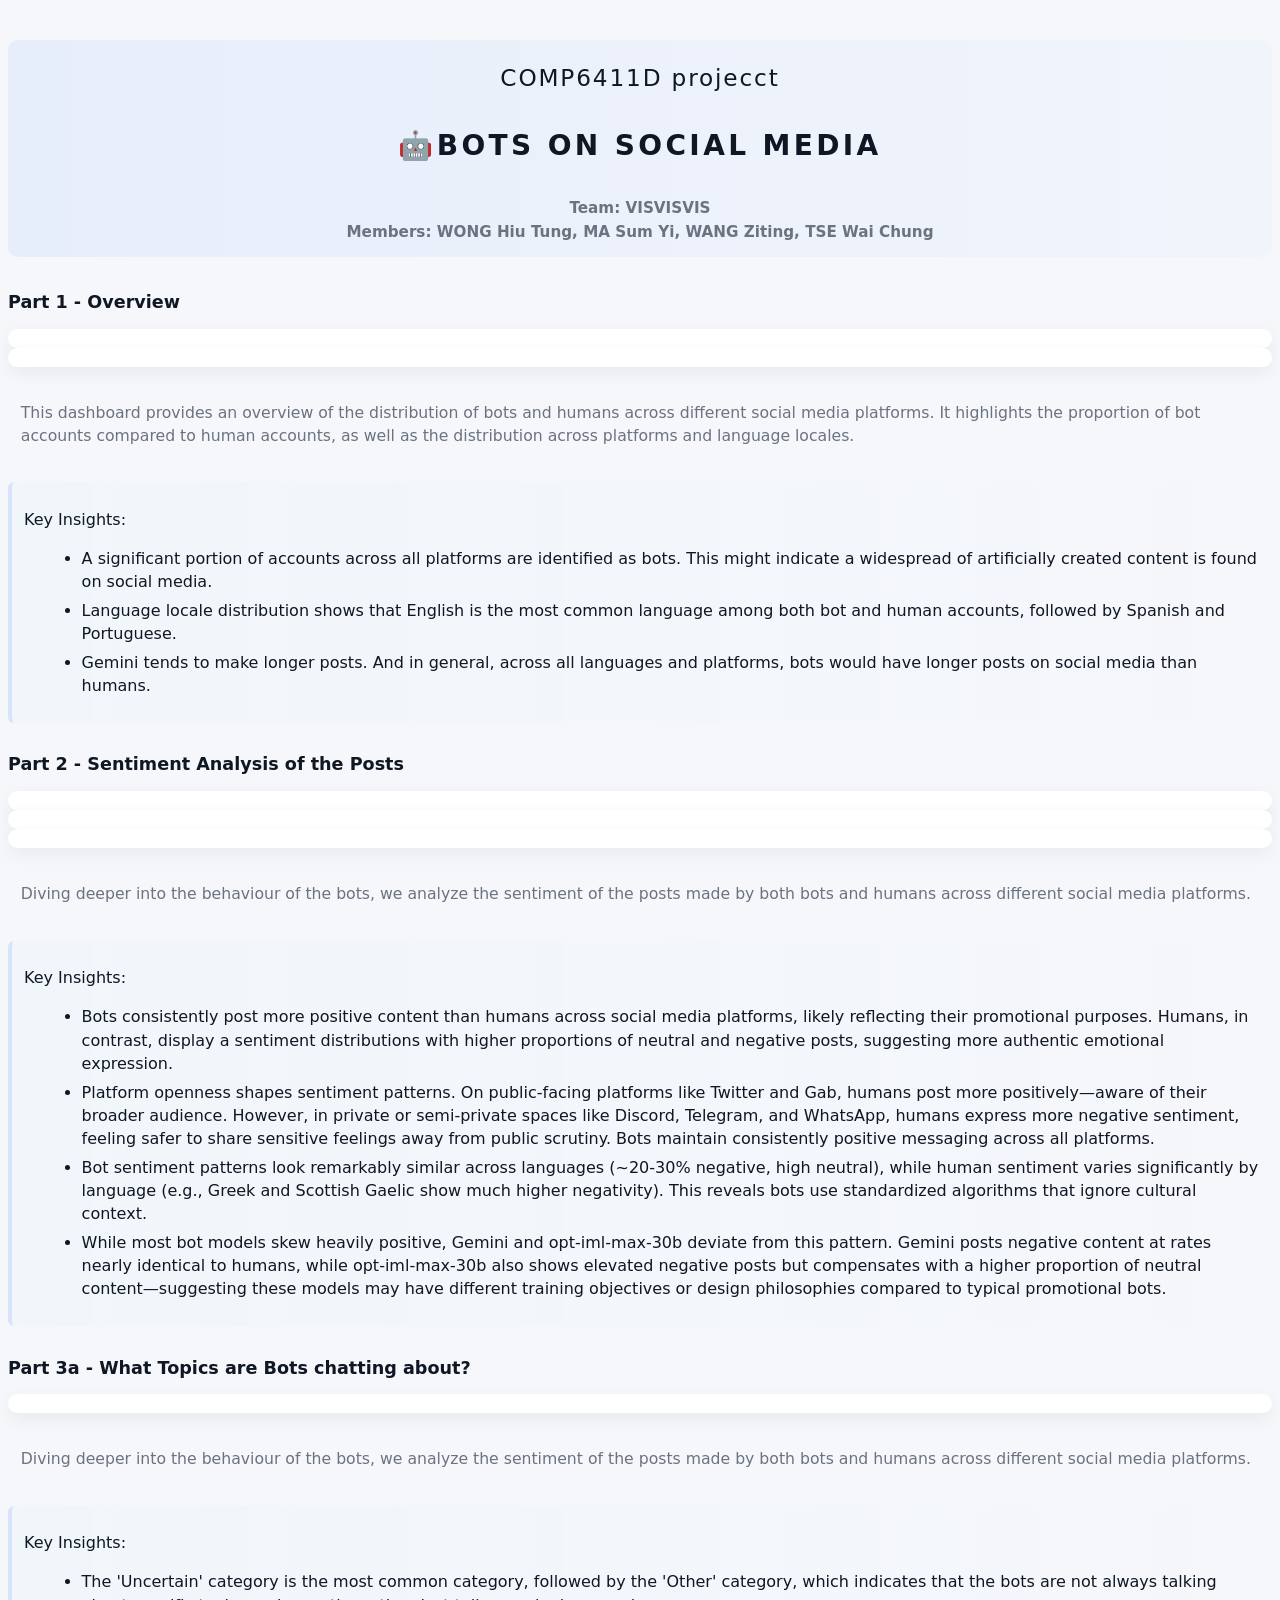
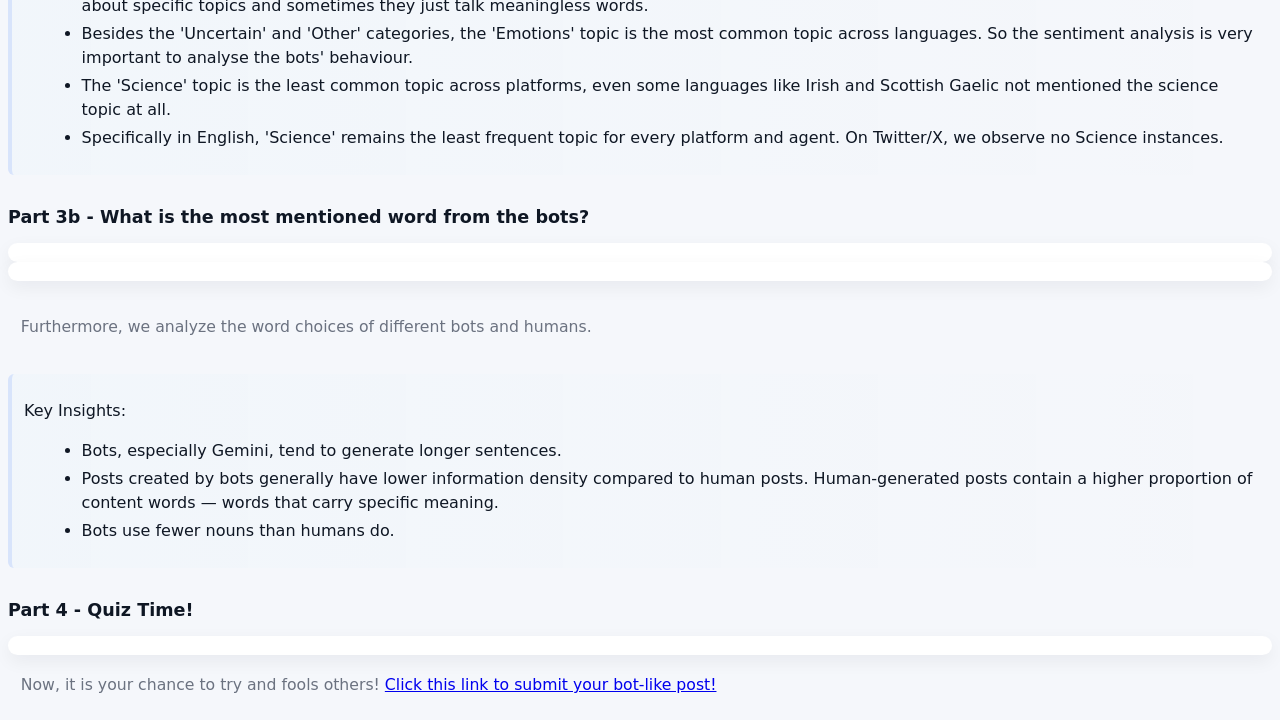
==== commit 828eae81: "Update Topic insights section in main.html Added detailed insights about bot conversation categories" ====
--- a/main.html
+++ b/main.html
@@ -87,7 +87,11 @@
                 <p>
                     Key Insights:
                     <ul>
-                        <li>smth smth</li>
+                        <li>The 'Uncertain' category is the most common category, followed by the 'Other' category, which indicates that the bots are not always talking about specific topics and sometimes they just talk meaningless words.</li>
+                        <li>Besides the 'Uncertain' and 'Other' categories, the 'Emotions' topic is the most common topic across languages. So the sentiment analysis is very important to analyse the bots' behaviour.</li>
+                        <li>The 'Science' topic is the least common topic across platforms, even some languages like Irish and Scottish Gaelic not mentioned the science topic at all.</li>
+                        <li>Specifically in English, 'Science' remains the least frequent topic for every platform and agent. On Twitter/X, we observe no Science instances.</li>
+
                     </ul>
                 </p>
             </div>
@@ -127,4 +131,4 @@
         </div>
     </div>
     </body>
-</html>+</html>
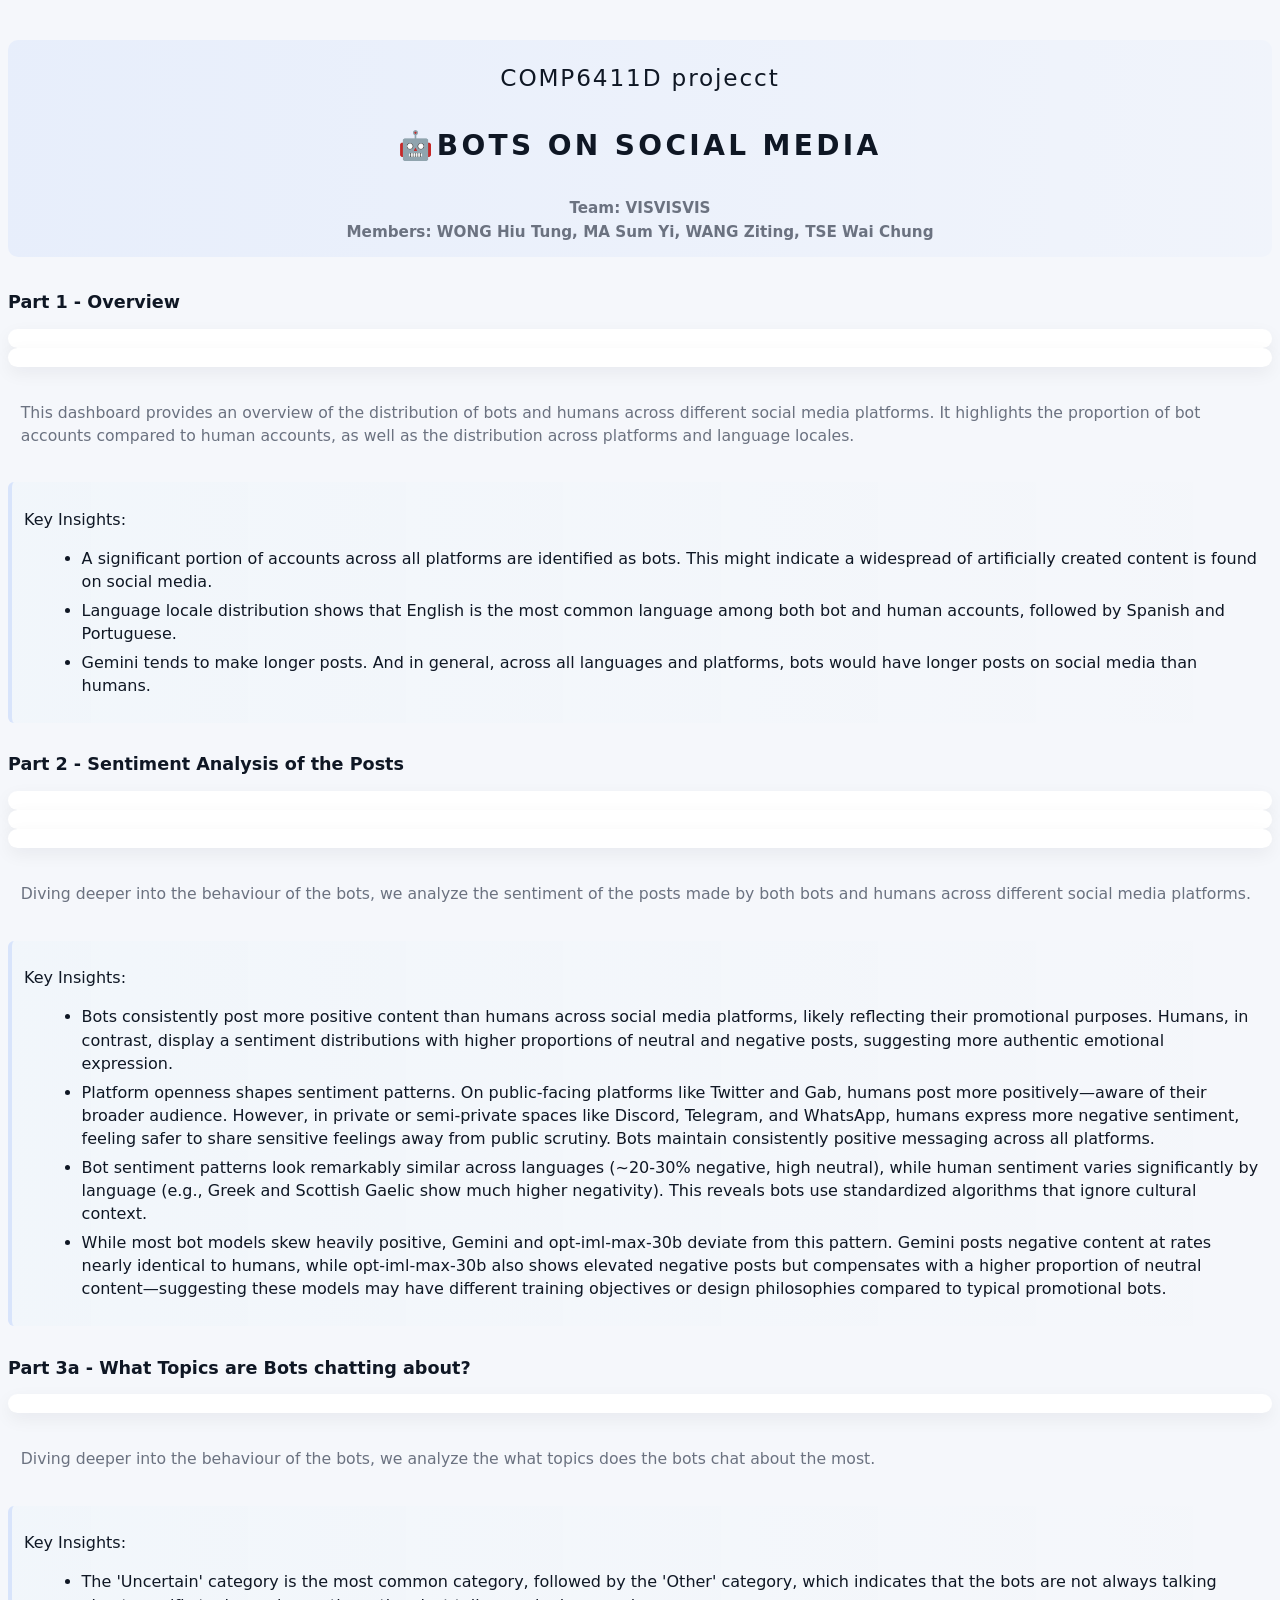
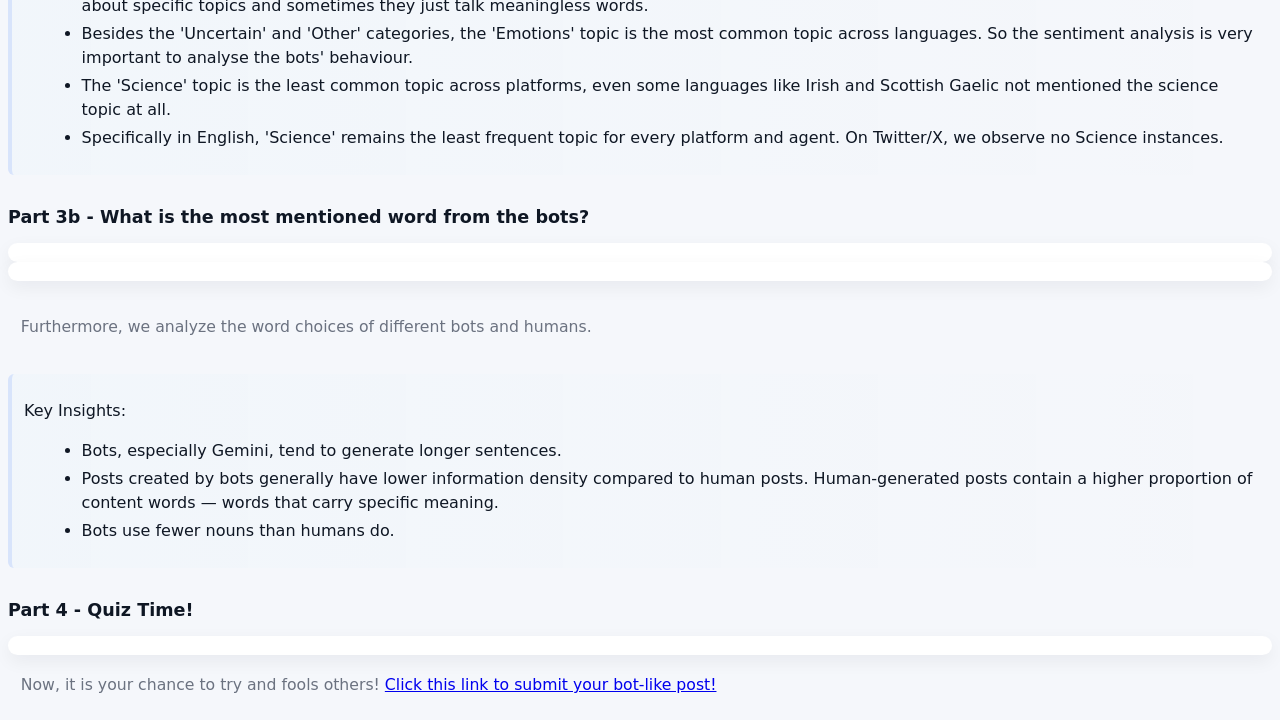
==== commit fb2ee209: "a" ====
--- a/main.html
+++ b/main.html
@@ -80,7 +80,7 @@
 
             <div class="caption_description">
                 <p>
-                    Diving deeper into the behaviour of the bots, we analyze the sentiment of the posts made by both bots and humans across different social media platforms.
+                    Diving deeper into the behaviour of the bots, we analyze the what topics does the bots chat about the most.
                 </p>
             </div>
             <div class="insights">
